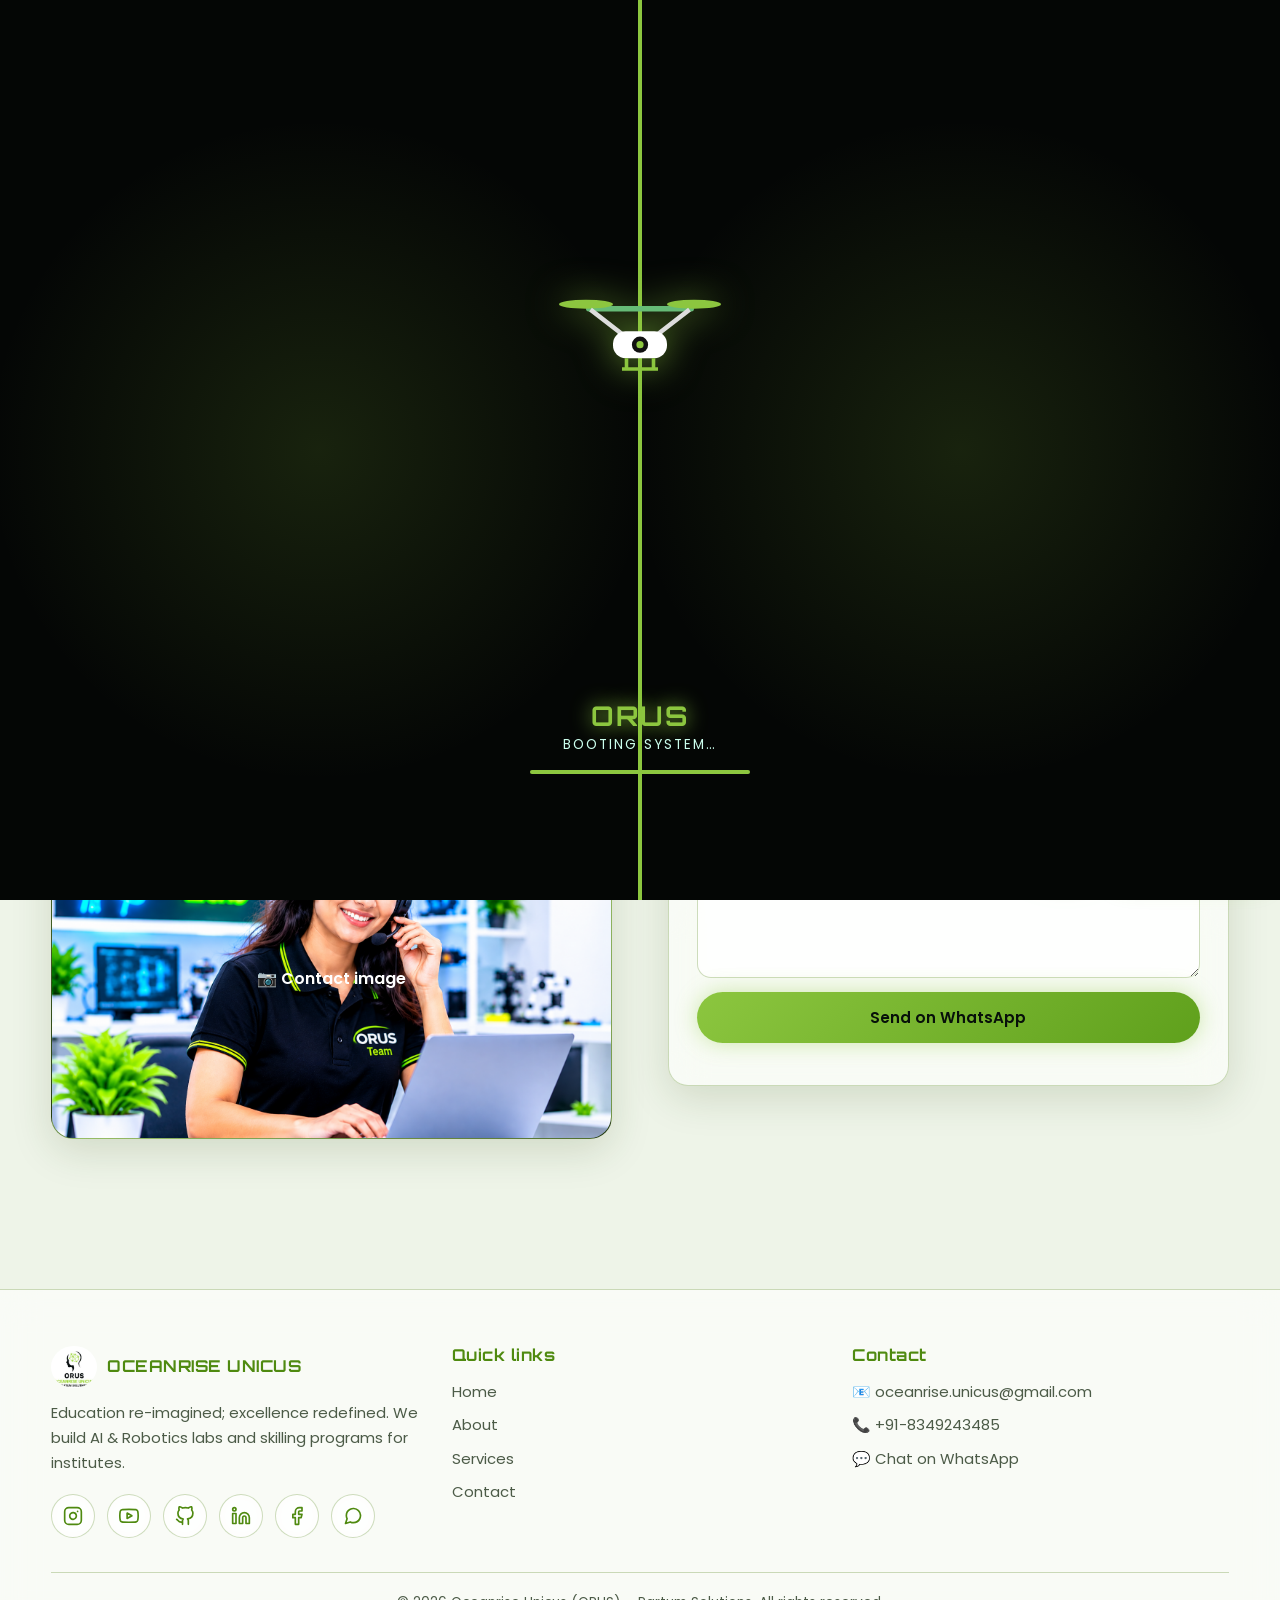
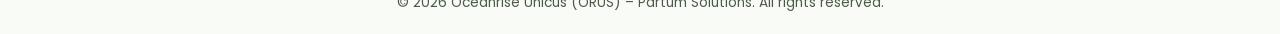
==== contact.html @ 6e94eb0a "Add website code." ====
<!DOCTYPE html>
<html lang="en" data-theme="dark">

<head>
    <meta charset="UTF-8">
    <meta name="viewport" content="width=device-width,initial-scale=1">
    <title>Contact | Oceanrise Unicus</title>
    <meta name="description" content="Contact Oceanrise Unicus - email, phone and WhatsApp.">
    <link rel="icon" href="assets/images/Logo.jpeg">
    <link rel="preconnect" href="https://fonts.googleapis.com">
    <link rel="preconnect" href="https://fonts.gstatic.com" crossorigin>
    <link
        href="https://fonts.googleapis.com/css2?family=Orbitron:wght@500;700;800&family=Poppins:wght@400;500;600;700&display=swap"
        rel="stylesheet">
    <link rel="stylesheet" href="css/style.css">
</head>

<body data-hello="This is the Contact page. Fill the form and it opens WhatsApp!">

    <section class="page-hero" data-say="Contact us! Fill in the form and your message goes to our WhatsApp.">
        <div class="wrap">
            <p class="tag">Ready to transform your institute?</p>
            <h1>Contact Us</h1>
            <p class="lead" style="margin:12px auto 0">Partner with us to bring innovation and excellence to your
                institute with AI &amp; Robotics Labs.</p>
        </div>
    </section>
    <section class="sec">
        <div class="wrap split">
            <div class="reveal l" data-say="You can also email or call us directly. Details are here.">
                <h2>Get in touch</h2><br>
                <div class="ci">
                    <div class="ic">📧</div>
                    <div><b>Email</b><br><a href="mailto:oceanrise.unicus@gmail.com">oceanrise.unicus@gmail.com</a>
                    </div>
                </div>
                <div class="ci">
                    <div class="ic">📞</div>
                    <div><b>Phone</b><br><a href="tel:+918349243485">+91-8349243485</a></div>
                </div>
                <div class="ci">
                    <div class="ic">💬</div>
                    <div><b>WhatsApp</b><br><a href="https://wa.me/918349243485" target="_blank" rel="noopener">Chat
                            with us</a></div>
                </div><br>
                <div class="imgbox " data-label="📷 Contact image"><img src="assets/images/ORUS Team.png" alt="Contact image"></div>
            </div>
            <div class="card reveal r">
                <h3>Send us a message</h3><br>
                <form id="cf"><input name="name" placeholder="Full name" required autocomplete="name"><input
                        name="email" type="email" placeholder="Email address" required autocomplete="email">
                    <input name="phone" type="tel" placeholder="Phone number" required pattern="[0-9+\-\s]{7,15}"
                        autocomplete="tel"><textarea name="message" placeholder="Your message"
                        required></textarea><button class="btn" type="submit">Send on WhatsApp</button>
                    <p id="ok" role="status"></p>
                </form>
            </div>
        </div>
    </section>
    <script src="js/components.js"></script>
    <script src="js/main.js"></script>
</body>

</html>
---- css/style.css ----
/* ORUS – Glass / Robotic theme. Colors come from the logo (lime green + black + white). Edit the variables below to re-theme. */
@property --a{syntax:'<angle>';initial-value:0deg;inherits:false}
:root{--g:#8cc63f;--g2:#4f8a10;--bg:#eef4e8;--bg2:#e3ecdb;--tx:#0e150b;--mu:#4c5b47;--glass:rgba(255,255,255,.62);--bd:rgba(80,130,20,.28);--sh:0 12px 40px rgba(40,70,10,.15);--grid:rgba(80,130,20,.09);color-scheme:light}
[data-theme=dark]{--g2:#b6f04f;--bg:#050806;--bg2:#09100b;--tx:#eef4ea;--mu:#9fb09a;--glass:rgba(255,255,255,.055);--bd:rgba(140,198,63,.26);--sh:0 12px 40px rgba(0,0,0,.55);--grid:rgba(140,198,63,.07);color-scheme:dark}
*{box-sizing:border-box;margin:0;padding:0}
html{scroll-behavior:smooth;scroll-padding-top:100px}
body{font-family:'Poppins',system-ui,sans-serif;background:var(--bg);color:var(--tx);line-height:1.7;transition:background .4s,color .4s;overflow-x:hidden}
body:before{content:"";position:fixed;inset:0;z-index:-2;background:linear-gradient(var(--grid) 1px,transparent 1px) 0 0/50px 50px,linear-gradient(90deg,var(--grid) 1px,transparent 1px) 0 0/50px 50px;animation:gm 14s linear infinite}
body:after{content:"";position:fixed;inset:0;z-index:-1;background:radial-gradient(600px 400px at 85% 10%,rgba(140,198,63,.22),transparent),radial-gradient(500px 400px at 5% 80%,rgba(60,160,200,.14),transparent);pointer-events:none}
@keyframes gm{to{background-position:0 50px,50px 0}}
#glow{position:fixed;width:420px;height:420px;margin:-210px 0 0 -210px;border-radius:50%;background:radial-gradient(circle,rgba(140,198,63,.16),transparent 65%);pointer-events:none;z-index:-1;left:-999px;top:0}
img{max-width:100%;display:block}a{color:inherit;text-decoration:none}ul{list-style:none}
h1,h2,h3,.brand span,.lv,.stats b{font-family:'Orbitron','Poppins',sans-serif}
h1,h2,h3{line-height:1.2;font-weight:700;letter-spacing:.5px}h1{font-size:clamp(1.9rem,4.6vw,3.4rem)}h2{font-size:clamp(1.5rem,3.2vw,2.2rem)}h3{font-size:1.02rem}
h1,h2{background:linear-gradient(90deg,var(--tx) 30%,var(--g2));-webkit-background-clip:text;background-clip:text;color:transparent}
.wrap{width:min(1180px,92%);margin:auto}.sec{padding:90px 0}.alt{background:linear-gradient(180deg,transparent,var(--bg2) 20%,var(--bg2) 80%,transparent)}
.tag{color:var(--g2);font-weight:600;font-size:.85rem;letter-spacing:2px;margin-bottom:10px;display:flex;align-items:center;gap:10px}.tag:before{content:"";width:28px;height:2px;background:var(--g);box-shadow:0 0 10px var(--g)}
.lead{color:var(--mu);max-width:640px}.head{text-align:center;margin-bottom:50px}.head .tag{justify-content:center}.head .lead{margin:12px auto 0}
.btn{position:relative;overflow:hidden;display:inline-block;padding:14px 32px;border-radius:50px;background:linear-gradient(135deg,var(--g),#5fa01c);color:#07100a;border:0;cursor:pointer;font:600 .95rem Poppins,sans-serif;transition:.3s;box-shadow:0 0 22px rgba(140,198,63,.4)}
.btn:before{content:"";position:absolute;top:0;left:-80%;width:50%;height:100%;background:linear-gradient(90deg,transparent,rgba(255,255,255,.6),transparent);transform:skewX(-20deg);transition:.6s}
.btn:hover:before{left:130%}.btn:hover{transform:translateY(-3px);box-shadow:0 0 36px rgba(140,198,63,.7)}
.btn.o{background:var(--glass);color:var(--tx);border:1px solid var(--g);backdrop-filter:blur(10px);box-shadow:none}
.grid{display:grid;gap:24px;grid-template-columns:repeat(auto-fit,minmax(250px,1fr))}
.card{position:relative;background:var(--glass);backdrop-filter:blur(18px) saturate(150%);-webkit-backdrop-filter:blur(18px) saturate(150%);border:1px solid var(--bd);border-radius:20px;padding:28px;box-shadow:var(--sh),inset 0 1px 0 rgba(255,255,255,.12);transition:border-color .3s,box-shadow .3s,transform .15s;transform-style:preserve-3d}
.card:before{content:"";position:absolute;top:10px;left:10px;width:18px;height:18px;border-top:2px solid var(--g);border-left:2px solid var(--g);border-radius:6px 0 0 0;opacity:.7}
.card:hover{border-color:var(--g);box-shadow:0 0 34px rgba(140,198,63,.28),var(--sh)}
.card .ic{width:56px;height:56px;border-radius:16px;display:grid;place-items:center;font-size:1.6rem;margin-bottom:14px;background:rgba(140,198,63,.15);border:1px solid var(--bd);box-shadow:0 0 18px rgba(140,198,63,.25)}
.card h3{margin-bottom:8px}.card p,.card li{color:var(--mu);font-size:.93rem}.card li{padding-left:24px;position:relative;margin-top:8px}.card li:before{content:"▸";position:absolute;left:0;color:var(--g2)}
.lv{font-size:1.8rem;font-weight:800;color:var(--g2);text-shadow:0 0 16px rgba(140,198,63,.6)}
.split{display:grid;grid-template-columns:1fr 1fr;gap:56px;align-items:center}
.imgbox{position:relative;border-radius:22px;overflow:hidden;min-height:320px;background:linear-gradient(135deg,rgba(140,198,63,.55),#12200a);display:grid;place-items:center;border:1px solid var(--bd);box-shadow:var(--sh)}
.imgbox:before{content:attr(data-label);color:#fff;font-weight:600;text-align:center;padding:20px;z-index:1}
.imgbox:after{content:"";position:absolute;left:0;right:0;height:60px;top:-60px;background:linear-gradient(180deg,transparent,rgba(182,240,79,.35),transparent);animation:scan 4s linear infinite;z-index:2;pointer-events:none}
@keyframes scan{to{top:110%}}.imgbox img{position:absolute;inset:0;width:100%;height:100%;object-fit:cover;z-index:0}
.holo{position:relative;border-radius:24px}.holo:before{content:"";position:absolute;inset:-3px;border-radius:25px;background:conic-gradient(from var(--a),transparent 0 55%,var(--g),transparent);animation:sa 5s linear infinite;filter:drop-shadow(0 0 10px var(--g))}
.holo .imgbox{border:0;margin:0}@keyframes sa{to{--a:360deg}}.float{animation:fl 5s ease-in-out infinite}@keyframes fl{50%{transform:translateY(-14px)}}
/* header (shared, glass pill) */
header{position:fixed;top:12px;left:50%;transform:translateX(-50%);width:min(1180px,94%);z-index:50;background:var(--glass);backdrop-filter:blur(20px) saturate(160%);-webkit-backdrop-filter:blur(20px) saturate(160%);border:1px solid var(--bd);border-radius:60px;box-shadow:var(--sh)}
.nav{display:flex;align-items:center;justify-content:space-between;height:66px;padding:0 14px}
.brand{display:flex;align-items:center;gap:10px;font-weight:800}.brand img{height:44px;width:44px;object-fit:contain;border-radius:50%;background:#fff;box-shadow:0 0 14px rgba(140,198,63,.6)}
.brand small{display:block;font-family:Poppins;font-size:.56rem;color:var(--g2);letter-spacing:1.5px;font-weight:600}
.links{display:flex;gap:4px;align-items:center}.links a{padding:9px 18px;border-radius:30px;font-weight:500;font-size:.92rem;transition:.25s}.links a:hover{color:var(--g2)}.links a.on{background:var(--g);color:#07100a;box-shadow:0 0 18px rgba(140,198,63,.6)}
.tools{display:flex;gap:10px}.ib{width:42px;height:42px;border-radius:50%;border:1px solid var(--bd);background:var(--glass);color:var(--tx);font-size:1.05rem;cursor:pointer;transition:.3s}.ib:hover{background:var(--g);box-shadow:0 0 18px var(--g)}.burger{display:none}
#bar{position:fixed;top:0;left:0;height:3px;width:0;background:linear-gradient(90deg,var(--g),#5fd0e0);box-shadow:0 0 12px var(--g);z-index:60}
#top{position:fixed;right:20px;bottom:110px;opacity:0;pointer-events:none;z-index:40;transition:.3s}#top.show{opacity:1;pointer-events:auto}
.hero{min-height:100vh;display:flex;align-items:center;padding-top:110px}
.hero h1{margin-bottom:6px}.cur:after{content:"▌";animation:bl .7s infinite;color:var(--g)}@keyframes bl{50%{opacity:0}}
.hero p{margin:18px 0 30px;color:var(--mu);max-width:520px}.hero .btn{margin:0 12px 12px 0}
.hero h1 span{-webkit-text-fill-color:var(--g2);text-shadow:0 0 24px rgba(140,198,63,.6)}
.tick{overflow:hidden;border-block:1px solid var(--bd);background:var(--glass);backdrop-filter:blur(10px);padding:14px 0}.tick div{display:flex;gap:56px;width:max-content;animation:mq 28s linear infinite;font-family:Orbitron;font-size:.85rem;color:var(--g2);letter-spacing:2px}@keyframes mq{to{transform:translateX(-50%)}}
.stats{display:grid;grid-template-columns:repeat(auto-fit,minmax(190px,1fr));gap:20px;text-align:center}.stats>div{padding:26px 10px;color:var(--mu)}.stats b{display:block;font-size:2.4rem;color:var(--g2);text-shadow:0 0 20px rgba(140,198,63,.55)}
.chips{display:flex;flex-wrap:wrap;gap:14px;justify-content:center}.chips span{padding:12px 24px;background:var(--glass);backdrop-filter:blur(10px);border:1px solid var(--bd);border-radius:40px;font-weight:500;transition:.3s}.chips span:hover{border-color:var(--g);box-shadow:0 0 20px rgba(140,198,63,.4)}
.page-hero{padding:170px 0 80px;text-align:center}.page-hero .tag{justify-content:center}
.steps{display:grid;gap:20px;margin-top:24px}.step{display:flex;gap:18px}.step i{flex:none;width:46px;height:46px;border-radius:14px;background:var(--g);color:#07100a;display:grid;place-items:center;font:700 1rem Orbitron;box-shadow:0 0 18px rgba(140,198,63,.6)}
form{display:grid;gap:14px}input,textarea{width:100%;padding:14px 18px;border-radius:14px;border:1px solid var(--bd);background:var(--glass);color:var(--tx);font:1rem Poppins,sans-serif;backdrop-filter:blur(8px)}
input:focus,textarea:focus{outline:0;border-color:var(--g);box-shadow:0 0 18px rgba(140,198,63,.35)}textarea{min-height:130px;resize:vertical}
.ci{display:flex;gap:14px;margin-bottom:18px;align-items:center}.ci .ic{width:52px;height:52px;flex:none;border-radius:16px;background:rgba(140,198,63,.18);border:1px solid var(--bd);display:grid;place-items:center;font-size:1.3rem}
footer{margin-top:60px;background:var(--glass);backdrop-filter:blur(18px);border-top:1px solid var(--bd);padding:56px 0 20px}footer .grid{grid-template-columns:repeat(auto-fit,minmax(220px,1fr))}
footer h3{color:var(--g2);margin-bottom:14px}footer li{margin:8px 0}footer p,footer li{color:var(--mu);font-size:.93rem}footer a:hover{color:var(--g2)}.fb{display:flex;align-items:center;gap:10px;margin-bottom:12px}.fb img{width:46px;border-radius:50%}
.copy{text-align:center;margin-top:34px;padding-top:18px;border-top:1px solid var(--bd);font-size:.85rem;color:var(--mu)}
.reveal{opacity:0;transform:translateY(50px);transition:opacity .8s,transform .8s cubic-bezier(.2,.7,.2,1)}.reveal.l{transform:translateX(-70px)}.reveal.r{transform:translateX(70px)}.reveal.in{opacity:1;transform:none}
.pop{opacity:0;transform:scale(.4)}.pop.in{animation:pop .6s cubic-bezier(.34,1.8,.5,1) forwards}@keyframes pop{60%{transform:scale(1.07)}to{opacity:1;transform:scale(1)}}
/* loader + drone */
#loader{position:fixed;inset:0;z-index:999;display:flex}#loader .door{flex:1;background:#040605 radial-gradient(circle at 50% 50%,rgba(140,198,63,.15),transparent 60%);transition:transform 1s cubic-bezier(.7,0,.3,1);border:0 solid var(--g)}
#loader .door:first-child{border-right-width:2px}#loader .door:nth-child(2){border-left-width:2px}
#loader.open .door:first-child{transform:translateX(-100%)}#loader.open .door:nth-child(2){transform:translateX(100%)}
#drone{position:absolute;top:32%;left:0;width:180px;filter:drop-shadow(0 0 18px rgba(140,198,63,.7));animation:fly 2.4s cubic-bezier(.3,.7,.3,1) forwards;z-index:2}#loader.open #drone{animation:away .9s ease-in forwards}
@keyframes fly{0%{left:-220px;top:8%;transform:rotate(-14deg)}70%{left:calc(50% - 90px);top:30%;transform:rotate(4deg)}100%{left:calc(50% - 90px);top:32%;transform:rotate(0)}}@keyframes away{to{top:-260px;left:calc(50% - 90px);opacity:0}}
.rot{animation:sp .14s linear infinite;transform-box:fill-box;transform-origin:center}@keyframes sp{50%{transform:scaleX(.3)}}
#loader .lt{position:absolute;bottom:14vh;left:0;right:0;text-align:center;color:#cfe;z-index:2;font-size:.85rem;letter-spacing:2px}#loader .lt b{display:block;color:var(--g);font:700 1.7rem Orbitron;text-shadow:0 0 20px var(--g)}
#loader .lt s{display:block;width:220px;height:4px;margin:14px auto 0;background:#1a2a14;border-radius:4px;overflow:hidden}#loader .lt s:after{content:"";display:block;height:100%;background:var(--g);box-shadow:0 0 12px var(--g);animation:ld 2.6s ease-out forwards}@keyframes ld{from{width:0}to{width:100%}}
#robot{position:fixed;right:16px;bottom:16px;z-index:45;display:flex;align-items:flex-end;gap:8px;flex-direction:row-reverse}
#robot svg{width:76px;flex:none;animation:fl 3s ease-in-out infinite;cursor:pointer;filter:drop-shadow(0 0 14px rgba(140,198,63,.7))}
#bub{max-width:280px;min-height:48px;background:var(--glass);backdrop-filter:blur(18px);border:1px solid var(--g);border-radius:18px 18px 4px 18px;padding:12px 16px;font-size:.86rem;box-shadow:0 0 24px rgba(140,198,63,.3);transition:.3s}#bub.hide{opacity:0;transform:scale(.7);pointer-events:none}
@media(max-width:860px){.split{grid-template-columns:1fr}.burger{display:block}
.links{position:fixed;top:92px;left:3%;right:3%;flex-direction:column;background:var(--bg);border:1px solid var(--bd);border-radius:24px;padding:16px;transform:translateY(-140%);transition:.35s}.links.open{transform:none}
.sec{padding:64px 0}#bub{max-width:200px;font-size:.78rem}#robot svg{width:58px}.brand small{display:none}.hero{padding-top:120px}}
@media(prefers-reduced-motion:reduce){*{animation-duration:.01s!important;transition-duration:.01s!important}}

/* social icons (footer) */
.soc{display:flex;flex-wrap:wrap;gap:12px;margin-top:18px}
.soc a{position:relative;width:44px;height:44px;border-radius:50%;display:grid;place-items:center;color:var(--g2);background:var(--glass);backdrop-filter:blur(10px);-webkit-backdrop-filter:blur(10px);border:1px solid var(--bd);transition:transform .3s cubic-bezier(.34,1.8,.5,1),background .3s,color .3s,box-shadow .3s}
.soc a svg{width:20px;height:20px;fill:none;stroke:currentColor;stroke-width:2;stroke-linecap:round;stroke-linejoin:round}
.soc a:hover{background:var(--g);color:#07100a;border-color:var(--g);transform:translateY(-5px) scale(1.1);box-shadow:0 0 22px rgba(140,198,63,.65)}
.soc a:focus-visible{outline:2px solid var(--g);outline-offset:3px}
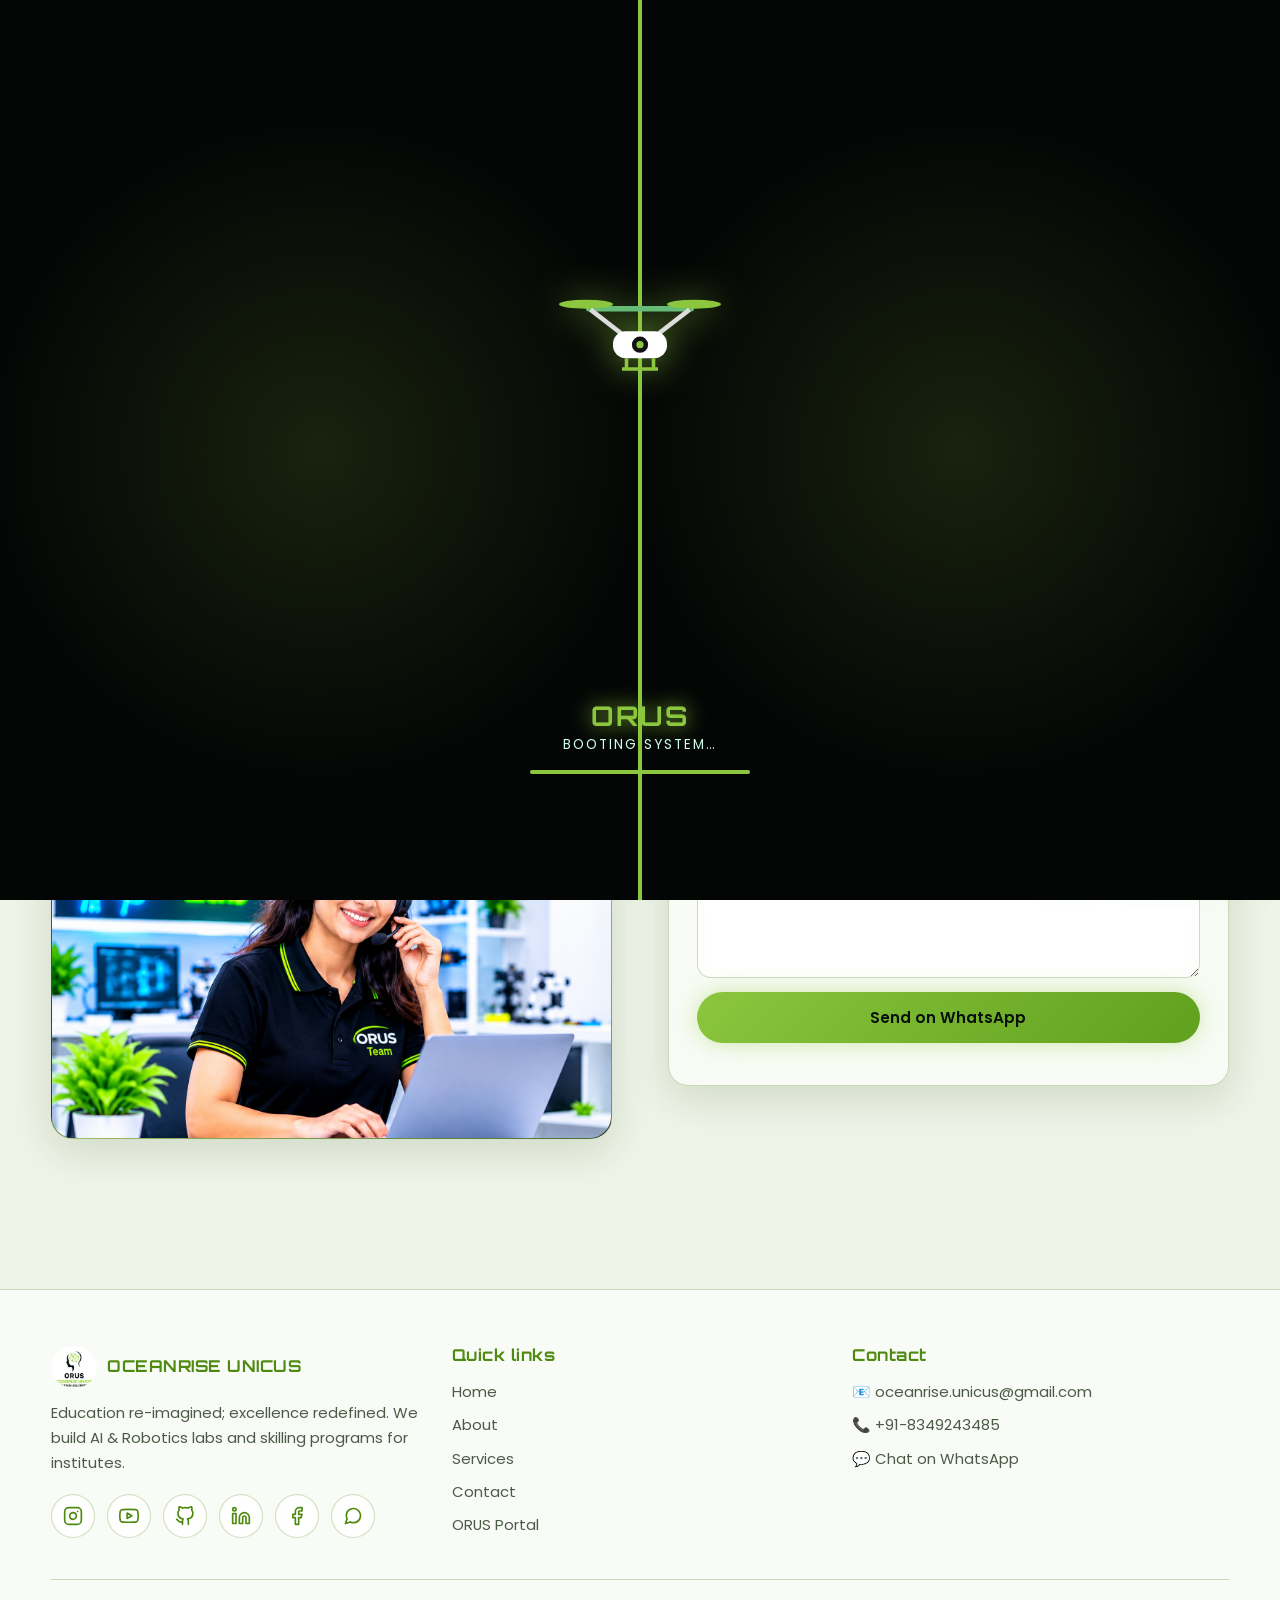
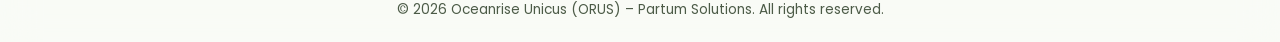
==== commit 7343980d: "Add ORUS Portal." ====
--- a/contact.html
+++ b/contact.html
@@ -43,7 +43,7 @@
                     <div><b>WhatsApp</b><br><a href="https://wa.me/918349243485" target="_blank" rel="noopener">Chat
                             with us</a></div>
                 </div><br>
-                <div class="imgbox " data-label="📷 Contact image"><img src="assets/images/ORUS Team.png" alt="Contact image"></div>
+                <div class="imgbox "><img src="assets/images/ORUS Team.png" alt="Contact image"></div>
             </div>
             <div class="card reveal r">
                 <h3>Send us a message</h3><br>
